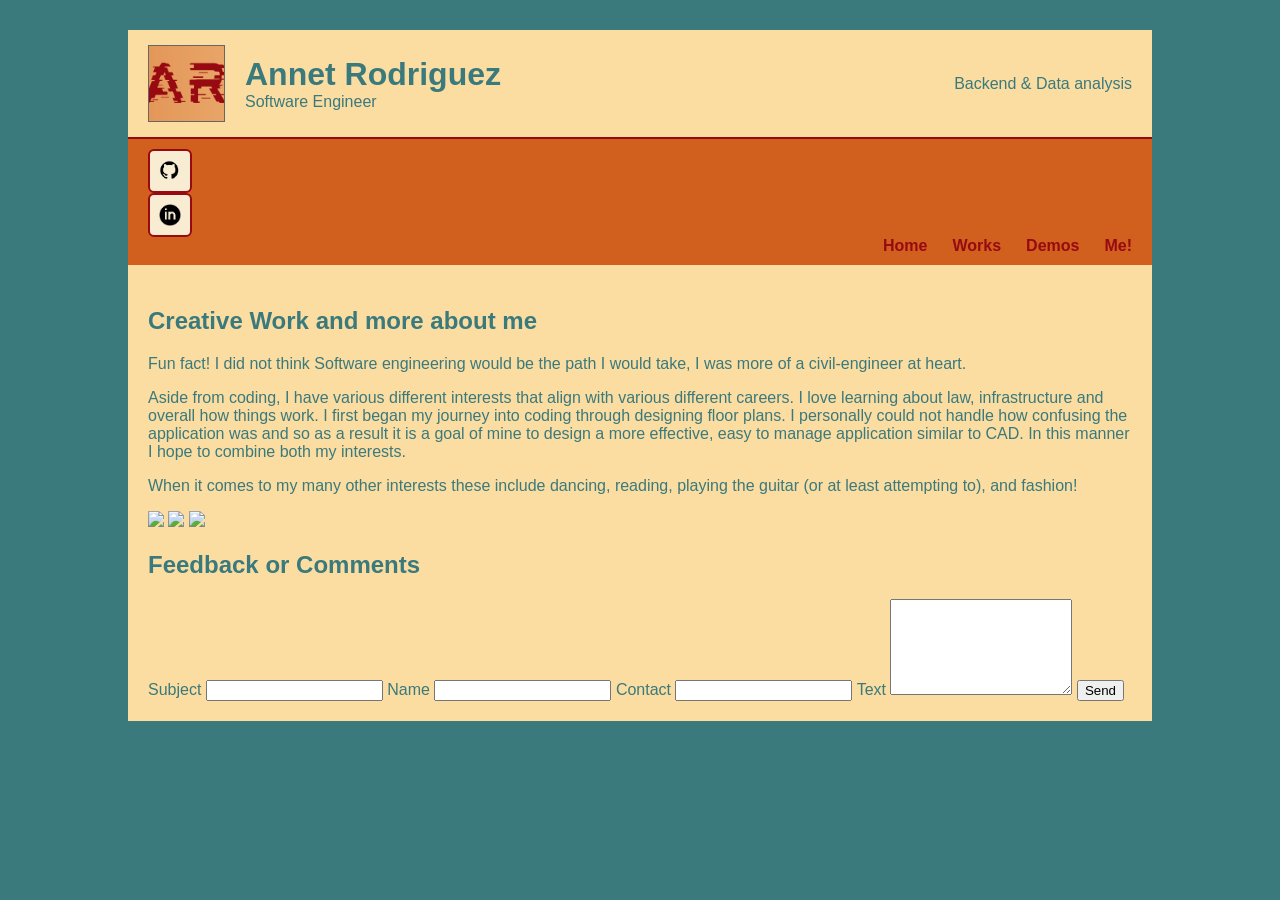
==== about.html @ 87a913e3 "Add files via upload" ====
<!DOCTYPE html>
<html lang ='en'>
<head>
    <meta charset = "UTF-8">
    <meta name="viewport" content="width=device-width"/>
    <link rel="icon" type="image/png" href="ARFav.png">
    <title>Annet Rodriguez</title>
    <link rel="stylesheet" href="details.css">
</head>
<body>
    <div id = "wrapper">

    <!--top header section -->
    <header>
            <img src="ARFav.png" alt="Annet logo" class="logo">
            <div class="title">
                <h1> Annet Rodriguez</h1>
                <p>Software Engineer</p>
            </div>

        <div class="tag">
            <p>Backend & Data analysis</p>
        </div>
    </header>
<nav>
    <div class="navLeft">
        <a href="https://github.com" target="_blank" class="icon-btn">
        <img src="githubImg.png" alt="GitHub">
    </a>

    <a href="https://linkedin.com" target="_blank" class="icon-btn">
        <img src="linkedInImg.png" alt="GitHub">
    </a>
    </div>

    <ul class="navRight">
        <li><a href="index.html">Home</a></li>
        <li><a href="works.html">Works</a></li>
        <li><a href="demos.html">Demos</a></li>
        <li><a href="about.html">Me!</a></li>   
    </ul>
</nav>


<main>
            <section class="meLayout">
                <div class="meCard">
                    <h2>Creative Work and more about me</h2>
                    <p>
                       Fun fact! I did not think Software engineering would be the path I would take, I was more of a civil-engineer at heart.
                    </p>
                    <p>
                        Aside from coding, I have various different interests that align with various different careers. I love learning about law, infrastructure and overall how things work.
                        I first began my journey into coding through designing floor plans. I personally could not handle how confusing the application was and so as a result it is a goal of mine
                        to design a more effective, easy to manage application similar to CAD. In this manner I hope to combine both my interests.
                    </p>

                    <p>When it comes to my many other interests these include dancing, reading, playing the guitar (or at least attempting to), and fashion!  </p>
                </div>
                <section class="image-row">
                    <img src="img1.png" >
                    <img src="img2.png" >
                    <img src="img3.png" >
                </section>

                <div class="contact-card">
                    <h2>Feedback or Comments</h2>

                    <form class="contact-form" method="post" action="#">
                        <label for="subject">Subject</label>
                        <input type="text" id="subject" name="subject" required>

                        <label for="name">Name</label>
                        <input type="text" id="name" name="name" required>

                        <label for="contact">Contact</label>
                        <input type="text" id="contact" name="contact" required>

                        <label for="message">Text</label>
                        <textarea id="message" name="message" rows="6" required></textarea>

                        <input type="submit" value="Send">
                    </form>
                </div>
            </section>
        </main>
---- details.css ----
body {
        background-color: #3a797c;
        color: #3a797c;
        font-family: Arial, Helvetica, sans-serif;
        margin: 0;
    }
#wrapper {
    width: 80%;
    margin: 30px auto;
    background-color: #fbdda2 ;
    border: 2px soid #d1601f
}
header{
    display:flex;
    align-items:center;
    gap: 20px;
    padding: 15px 20px;
    border-bottom:2px solid #970a12
}


.logo {
    width: 75px;
    height: 75px;
    object-fit: cover;
    border: 1px solid #666;
}

.title h1 {
    margin: 0;
    font-size: 2rem;
}

.title p {
    margin: 0;
    font-size: .9 rem;
}

.tag {
    margin-left:auto;
    max-width: 250px;
    
}

.socials {
    display: flex;
    gap: 10px;
    padding: 5px 20px 5px 90px;
}

.icon-btn {
    display: flex;
    align-items: center;
    justify-content: center;

    width: 40px;
    height: 40px;

    background-color: #f8edd3;
    border: 2px solid #970a12;
    border-radius: 6px;

    text-decoration: none;
}
.icon-btn img {
    width: 22px;
    height: 22px;
    object-fit: contain;
}

.icon-btn:hover {
    background-color: #ffdca8;
    transform: translateY(-2px);
    cursor: pointer;
}



  nav {
    border-bottom: 2px solid #fbdda2;
    padding: 10px 20px;
    background-color: #d1601f;
    text-align: right
   }
nav ul {
    list-style: none;
    display: flex;
    justify-content: flex-end;
    gap: 25px;
    margin: 0;
    padding: 0;
}

nav a {
    text-decoration: none;
    color: #970a12;
    font-weight: bold;
}

nav a:hover {
    text-decoration: underline;
}

main {
    padding: 20px;
}

.homeArea {
    display: flex;
    gap: 20px;
}
.headshotBox {
    width: 300px;
    height: 220px;
    border: 2px solid #670626;
    background-color: #fff;
    display: flex;
    justify-content: center;
    align-items: center;
    font-weight: bold;
}

.aboutMe {
    flex: 1;
    min-height: 220px;
    border: 2px solid #670626;
    background-color: #f8edd3;
    padding: 20px;
    box-sizing: border-box;
}

.aboutMe h2 {
    margin-top: 0;
}

footer {
    text-align: center;
    padding: 10px;
    border-top: 2px solid #fbdda2;
    font-size: 0.9rem;
}
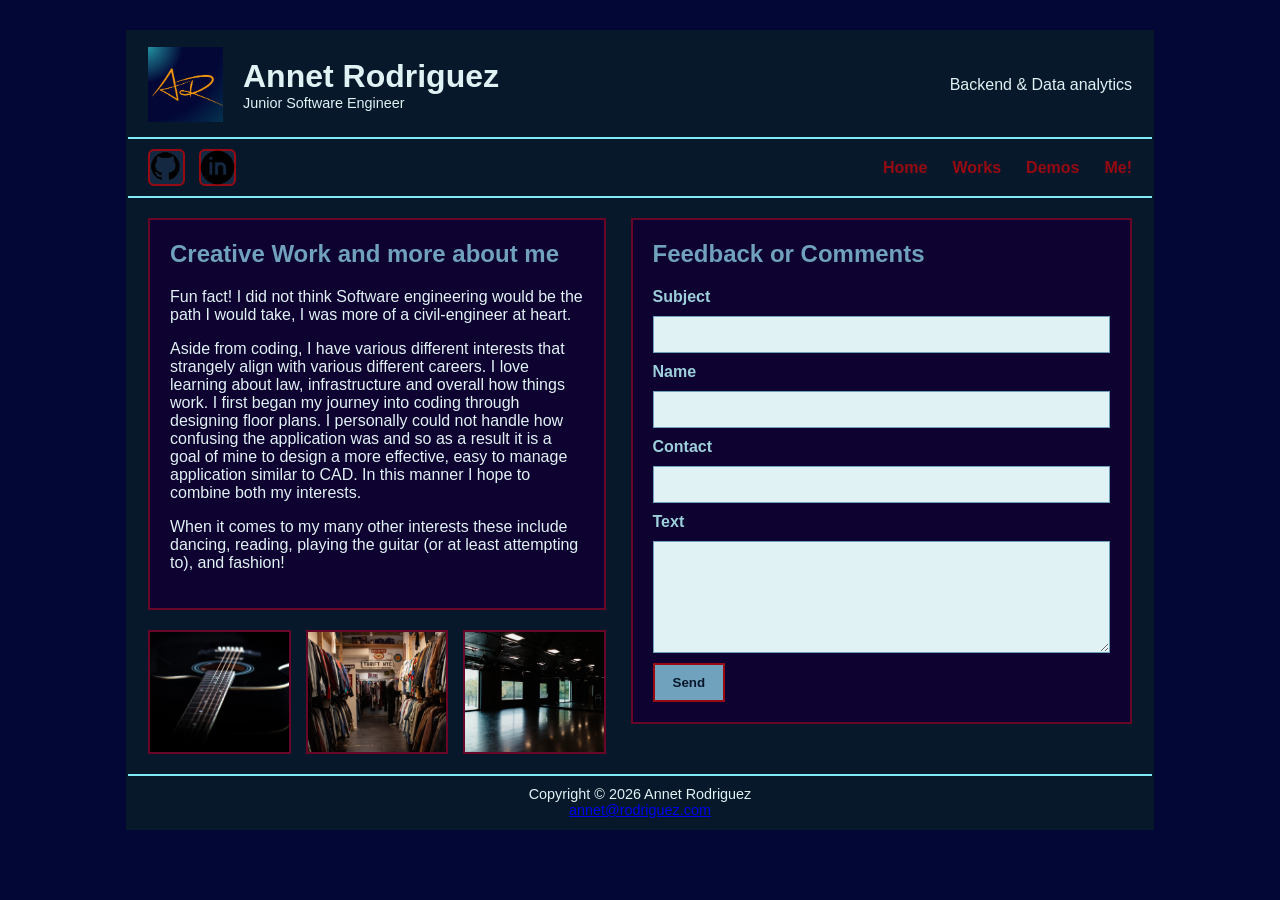
==== commit d3f9605b: "Add files via upload" ====
--- a/about.html
+++ b/about.html
@@ -10,16 +10,15 @@
 <body>
     <div id = "wrapper">
 
-    <!--top header section -->
     <header>
             <img src="ARFav.png" alt="Annet logo" class="logo">
             <div class="title">
                 <h1> Annet Rodriguez</h1>
-                <p>Software Engineer</p>
+                <p>Junior Software Engineer</p>
             </div>
 
         <div class="tag">
-            <p>Backend & Data analysis</p>
+            <p>Backend & Data analytics</p>
         </div>
     </header>
 <nav>
@@ -44,25 +43,34 @@
 
 <main>
             <section class="meLayout">
-                <div class="meCard">
-                    <h2>Creative Work and more about me</h2>
-                    <p>
-                       Fun fact! I did not think Software engineering would be the path I would take, I was more of a civil-engineer at heart.
-                    </p>
-                    <p>
-                        Aside from coding, I have various different interests that align with various different careers. I love learning about law, infrastructure and overall how things work.
-                        I first began my journey into coding through designing floor plans. I personally could not handle how confusing the application was and so as a result it is a goal of mine
-                        to design a more effective, easy to manage application similar to CAD. In this manner I hope to combine both my interests.
-                    </p>
+                <div class="left-side">
+                    <div class="meCard">
+                        <h2>Creative Work and more about me</h2>
+                        <p>
+                            Fun fact! I did not think Software engineering would be the path I would take, I was more of a civil-engineer at heart.
+                        </p>
+                        <p>
+                            Aside from coding, I have various different interests that strangely align with various different careers. I love learning about law, infrastructure and overall how things work.
+                            I first began my journey into coding through designing floor plans. I personally could not handle how confusing the application was and so as a result it is a goal of mine
+                            to design a more effective, easy to manage application similar to CAD. In this manner I hope to combine both my interests.
+                        </p>
+                        <p>When it comes to my many other interests these include dancing, reading, playing the guitar (or at least attempting to), and fashion!  </p>
+                    </div>
+                    <div class="image-row">
+                        <div class="image-card">
+                            <img src="img1.png" >
+                        </div>
 
-                    <p>When it comes to my many other interests these include dancing, reading, playing the guitar (or at least attempting to), and fashion!  </p>
+                        <div class="image-card">
+                            <img src="img3.png" >
+                        </div>
+
+                        <div class="image-card">
+                            <img src="img2.png" >
+                        </div>
+
+                    </div>
                 </div>
-                <section class="image-row">
-                    <img src="img1.png" >
-                    <img src="img2.png" >
-                    <img src="img3.png" >
-                </section>
-
                 <div class="contact-card">
                     <h2>Feedback or Comments</h2>
 
@@ -83,4 +91,9 @@
                     </form>
                 </div>
             </section>
-        </main>+        </main>
+
+<footer>
+        Copyright &copy; 2026 Annet Rodriguez <br>
+        <a href="mailto:annet@rodriguez.com">annet@rodriguez.com</a> 
+</footer>   
--- a/details.css
+++ b/details.css
@@ -1,21 +1,21 @@
 body {
-        background-color: #3a797c;
-        color: #3a797c;
+        background-color: #020736;
+        color: #E1F2F5;
         font-family: Arial, Helvetica, sans-serif;
         margin: 0;
     }
 #wrapper {
     width: 80%;
     margin: 30px auto;
-    background-color: #fbdda2 ;
-    border: 2px soid #d1601f
+    background-color: #07182B;
+    border: 2px solid #07182B
 }
 header{
     display:flex;
     align-items:center;
     gap: 20px;
     padding: 15px 20px;
-    border-bottom:2px solid #970a12
+    border-bottom:2px solid #80e9f5
 }
 
 
@@ -23,7 +23,7 @@
     width: 75px;
     height: 75px;
     object-fit: cover;
-    border: 1px solid #666;
+
 }
 
 .title h1 {
@@ -33,7 +33,7 @@
 
 .title p {
     margin: 0;
-    font-size: .9 rem;
+    font-size: .9rem;
 }
 
 .tag {
@@ -53,23 +53,23 @@
     align-items: center;
     justify-content: center;
 
-    width: 40px;
-    height: 40px;
-
-    background-color: #f8edd3;
+    width: 33px;
+    height: 33px;
+
+    background-color: #142941;
     border: 2px solid #970a12;
     border-radius: 6px;
 
     text-decoration: none;
 }
 .icon-btn img {
-    width: 22px;
-    height: 22px;
+    width: 35px;
+    height: 35px;
     object-fit: contain;
 }
 
 .icon-btn:hover {
-    background-color: #ffdca8;
+    background-color: #335A70;
     transform: translateY(-2px);
     cursor: pointer;
 }
@@ -77,10 +77,14 @@
 
 
   nav {
-    border-bottom: 2px solid #fbdda2;
+    display: flex;
+    justify-content: space-between;
+    align-items: center;
+
+
+    border-bottom: 2px solid #80e9f5;
     padding: 10px 20px;
-    background-color: #d1601f;
-    text-align: right
+    background-color: #07182B;
    }
 nav ul {
     list-style: none;
@@ -90,7 +94,19 @@
     margin: 0;
     padding: 0;
 }
-
+.navLeft{
+    display: flex;
+    align-items: center;
+    gap: 14px;
+}
+.navRight {
+    list-style: none;
+    display: flex;
+    align-items:center;
+    gap: 25px;
+    margin:0; 
+    padding:0;
+}
 nav a {
     text-decoration: none;
     color: #970a12;
@@ -109,7 +125,7 @@
     display: flex;
     gap: 20px;
 }
-.headshotBox {
+.headshotBox img{
     width: 300px;
     height: 220px;
     border: 2px solid #670626;
@@ -120,22 +136,308 @@
     font-weight: bold;
 }
 
+
+/*index page */
+
 .aboutMe {
     flex: 1;
     min-height: 220px;
+    border: 2px solid #80e9f5;
+    background-color: #0d0230;
+    padding: 20px;
+    box-sizing: border-box;
+}
+
+.aboutMe h2 {
+    margin-top: 0;
+}
+
+
+.skillSection {
+    margin-top: 30px;
+    border: 2px solid #970a12;
+    padding: 20px;
+    background-color: #0d0230;
+}
+
+.skillSection h2 {
+    margin-top: 0;
+    color: #70A1BD;
+}
+
+.skillsTable {
+    width: 100%;
+    border-collapse: collapse;
+    color: white;
+}
+
+.skillsTable th {
+    background-color: #123a52;
+    color: #9ee7e7;
+    padding: 12px;
+    text-align: left;
+    border: 1px solid #970a12;
+}
+
+.skillsTable td {
+    padding: 12px;
+    border: 1px solid #970a12;
+}
+
+.skillsTable tr:hover {
+    background-color: #110f35;
+}
+
+
+
+/*works page set up */
+.pageHeader {
+    margin-bottom: 25px;
+}
+
+.pageHeader h2 {
+    margin: 0 0 10px 0;
+    color: #70A1BD;
+    font-size: 2rem;
+}
+
+.pageHeader p {
+    margin: 0;
+    max-width: 700px;
+}
+
+.projectList {
+    display: flex;
+    flex-direction: column;
+    gap: 25px;
+}
+
+.projectCard {
+    display: flex;
+    gap: 20px;
+    padding: 20px;
     border: 2px solid #670626;
-    background-color: #f8edd3;
+    background-color: #0d0230;
+}
+.projectList :hover {
+    background-color: #0f0d34;
+}
+.projectImage {
+    width: 220px;
+    min-height: 150px;
+    background-color: #e8eef1;
+    color: #3a797c;
+    display: flex;
+    justify-content: center;
+    align-items: center;
+    font-weight: bold;
+    flex-shrink: 0;
+}
+
+.projectImage img{
+    width: 100%;
+    height: 150px;
+    object-fit:cover;
+    display:block;
+
+}
+
+
+.projectInfo h3 {
+    margin-top: 0;
+    margin-bottom: 10px;
+    color: #70A1BD;
+}
+
+.projectInfo p {
+    margin-top: 0;
+    line-height: 1.5;
+}
+
+.tech-tags {
+    display: flex;
+    flex-wrap: wrap;
+    gap: 10px;
+    margin-top: 15px;
+}
+.tech-tags :hover {
+    background-color: #123a52;
+}
+
+.tech-tags span {
+    background-color: #123a52;
+    color: #9ee7e7;
+    padding: 6px 12px;
+    border-radius: 20px;
+    font-size: 0.9rem;
+    font-weight: bold;
+}
+
+.demo-tags {
+    display: flex;
+    flex-wrap: wrap;
+    gap: 10px;
+    margin-top: 15px;
+}
+
+.demo-tags a {
+    text-decoration: none;
+}
+.demo-tags span {
+    background-color: #9ee7e7;
+    color: #123a52;
+    padding: 6px 12px;
+    border-radius: 20px;
+    font-size: 0.9rem;
+    font-weight: bold;
+}
+.demo-tags :hover {
+    background-color: #5db3b3;
+}
+
+
+/*demo page set up */
+
+.description {
+    display: flex;
+    flex-direction: column;
+    gap: 20px;
+}
+
+.demoVideo{
+    border: 2px solid #80e9f5;
+    background-color: #0d0230;
+    min-height: 300px;
     padding: 20px;
     box-sizing: border-box;
 }
 
-.aboutMe h2 {
-    margin-top: 0;
-}
+ .demoAbout {
+    border: 2px solid #80e9f5;
+    background-color: #0d0230;
+    padding: 20px;
+    box-sizing: border-box;
+}
+
+ .demoAbout h2{
+    margin-top: 0;
+    color: #70A1BD;
+ }
+.feature-list {
+    list-style-type: square;
+    padding-left: 0;
+    list-style-position: inside;
+}
+
+.feature-list li {
+    position: relative;
+    padding-left: 20px;
+    margin-bottom: 10px;
+}
+
+
+
+/*about me page set up */
+
+.meLayout {
+    display: flex;
+    gap: 25px;
+    align-items: flex-start;
+}
+
+.meCard,
+.contact-card {
+    flex: 1;
+    border: 2px solid #670626;
+    background-color: #0d0230;
+    padding: 20px;
+    box-sizing: border-box;
+}
+
+.meCard h2,
+.contact-card h2 {
+    margin-top: 0;
+    color: #70A1BD;
+}
+
+.contact-form {
+    display: flex;
+    flex-direction: column;
+    gap: 10px;
+}
+
+.contact-form label {
+    font-weight: bold;
+    color: #9ed0db;
+}
+
+.contact-form input[type="text"],
+.contact-form textarea {
+    width: 100%;
+    padding: 10px;
+    border: 1px solid #70A1BD;
+    background-color: #e1f2f5;
+    color: #07182B;
+    box-sizing: border-box;
+    font-family: Arial, Helvetica, sans-serif;
+}
+
+.contact-form input[type="submit"] {
+    width: fit-content;
+    padding: 10px 18px;
+    border: 2px solid #970a12;
+    background-color: #70A1BD;
+    color: #07182B;
+    font-weight: bold;
+    cursor: pointer;
+}
+
+.contact-form input[type="submit"]:hover {
+    background-color: #335A70;
+    color: #ffffff;
+}
+
+.left-side{
+    flex: 1;
+}
+
+.image-row {
+    display: flex;
+    justify-content: space-between;
+    gap: 15px;
+    margin-top: 20px;
+}
+
+.image-card {
+    flex: 1;
+    border: 2px solid #670626;
+    background-color: #0b2238;
+}
+
+.image-card img {
+    width: 100%;
+    height: 120px;
+    object-fit: cover;
+    display: block;
+}
+
+
+
+
+
+
+
+
+
+
+
+
+
+
 
 footer {
     text-align: center;
     padding: 10px;
-    border-top: 2px solid #fbdda2;
+    border-top: 2px solid #80e9f5;
     font-size: 0.9rem;
 }
